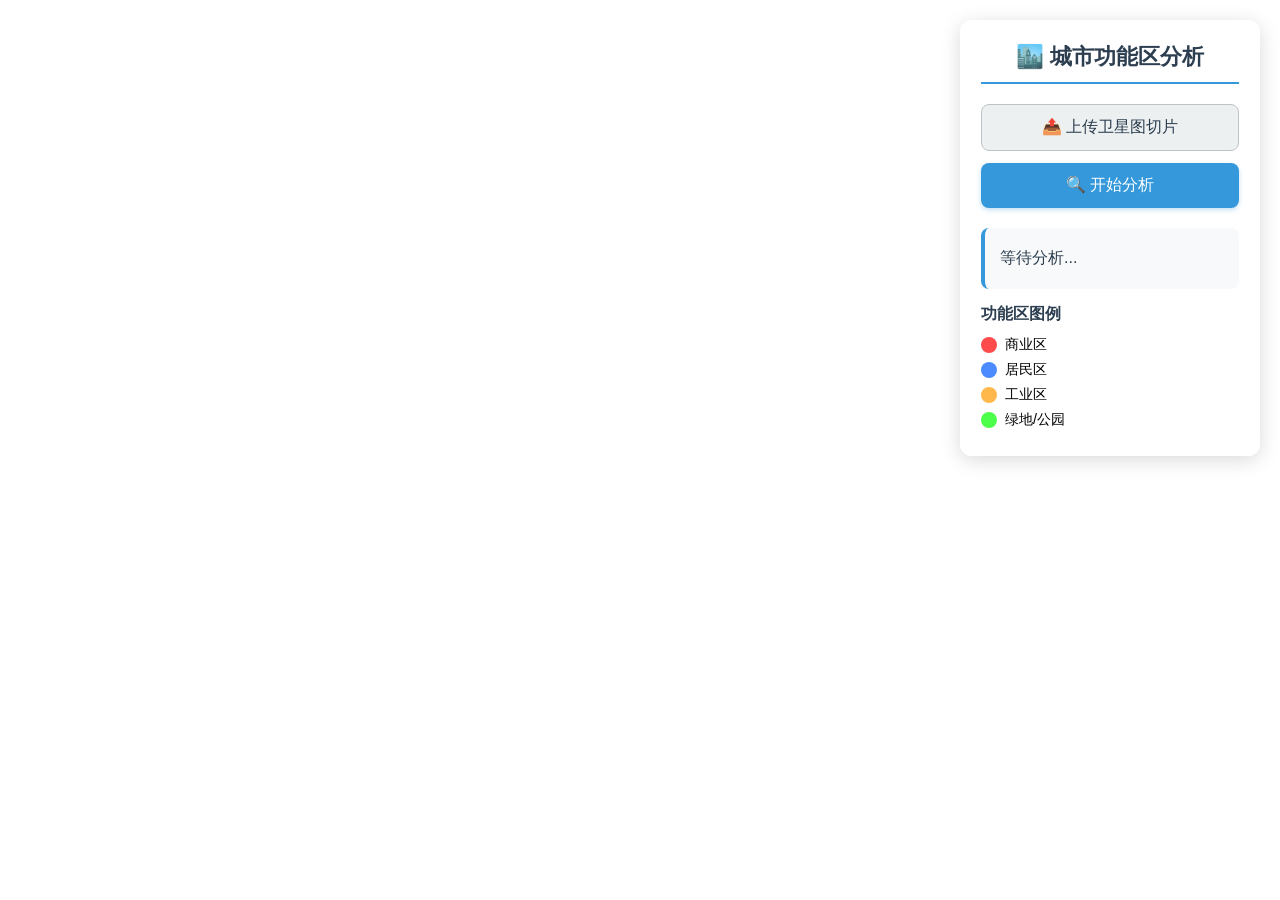
==== frontend/index.html @ c12bce89 "first commit" ====
<!DOCTYPE html>
<html lang="zh-CN">
<head>
    <meta charset="UTF-8">
    <meta name="viewport" content="width=device-width, initial-scale=1.0">
    <title>城市功能区智能分析平台 | 边缘智能应用挑战赛</title>
    <link rel="stylesheet" href="static/style.css">
    <script type="text/javascript">
        window._AMapSecurityConfig = {
            securityJsCode: 'bebb398cc520664a53327fec85caf582', 
        };
    </script>
    <script src="https://webapi.amap.com/maps?v=2.0&key=6a39c425bcd9f2ff13fb1485a2d04b0e"></script>
</head>
<body>
    <div id="container"></div>
    
    <div class="control-panel">
        <h2>🏙️ 城市功能区分析</h2>
        <div class="upload-area">
            <label for="imageUpload" class="upload-btn">📤 上传卫星图切片</label>
            <input type="file" id="imageUpload" accept="image/*" style="display:none;">
            <button id="analyzeBtn" class="analyze-btn">🔍 开始分析</button>
        </div>
        <div id="result" class="result-box">
            <p>等待分析...</p>
        </div>
        <div class="legend">
            <h3>功能区图例</h3>
            <div><span class="color-dot" style="background:#FF4B4B;"></span> 商业区</div>
            <div><span class="color-dot" style="background:#4B8BFF;"></span> 居民区</div>
            <div><span class="color-dot" style="background:#FFB84B;"></span> 工业区</div>
            <div><span class="color-dot" style="background:#4BFF4B;"></span> 绿地/公园</div>
        </div>
    </div>

    <script src="static/script.js"></script>
</body>
</html>
---- frontend/static/style.css ----
* {
    margin: 0;
    padding: 0;
    box-sizing: border-box;
}

body, html {
    width: 100%;
    height: 100%;
    overflow: hidden;
    font-family: 'Segoe UI', 'Microsoft YaHei', sans-serif;
}

#container {
    width: 100%;
    height: 100%;
    position: absolute;
    top: 0;
    left: 0;
    z-index: 1;
}

.control-panel {
    position: absolute;
    top: 20px;
    right: 20px;
    width: 300px;
    background: rgba(255, 255, 255, 0.9);
    backdrop-filter: blur(10px);
    border-radius: 12px;
    padding: 20px;
    box-shadow: 0 4px 20px rgba(0,0,0,0.15);
    z-index: 10;
    border: 1px solid rgba(255,255,255,0.3);
}

.control-panel h2 {
    margin-bottom: 20px;
    color: #2c3e50;
    font-weight: 600;
    font-size: 1.4rem;
    text-align: center;
    border-bottom: 2px solid #3498db;
    padding-bottom: 10px;
}

.upload-area {
    display: flex;
    flex-direction: column;
    gap: 12px;
    margin-bottom: 20px;
}

.upload-btn, .analyze-btn {
    padding: 12px 16px;
    border: none;
    border-radius: 8px;
    font-size: 1rem;
    font-weight: 500;
    cursor: pointer;
    transition: all 0.3s ease;
    text-align: center;
}

.upload-btn {
    background-color: #ecf0f1;
    color: #2c3e50;
    border: 1px solid #bdc3c7;
}

.upload-btn:hover {
    background-color: #d5dbdb;
}

.analyze-btn {
    background-color: #3498db;
    color: white;
    box-shadow: 0 2px 5px rgba(52,152,219,0.3);
}

.analyze-btn:hover {
    background-color: #2980b9;
}

.result-box {
    background: #f8f9fa;
    border-radius: 8px;
    padding: 15px;
    margin: 15px 0;
    border-left: 4px solid #3498db;
}

.result-box p {
    margin: 5px 0;
    color: #2c3e50;
}

.legend {
    margin-top: 15px;
}

.legend h3 {
    font-size: 1rem;
    margin-bottom: 10px;
    color: #2c3e50;
}

.legend div {
    display: flex;
    align-items: center;
    margin-bottom: 6px;
    font-size: 0.9rem;
}

.color-dot {
    display: inline-block;
    width: 16px;
    height: 16px;
    border-radius: 50%;
    margin-right: 8px;
}
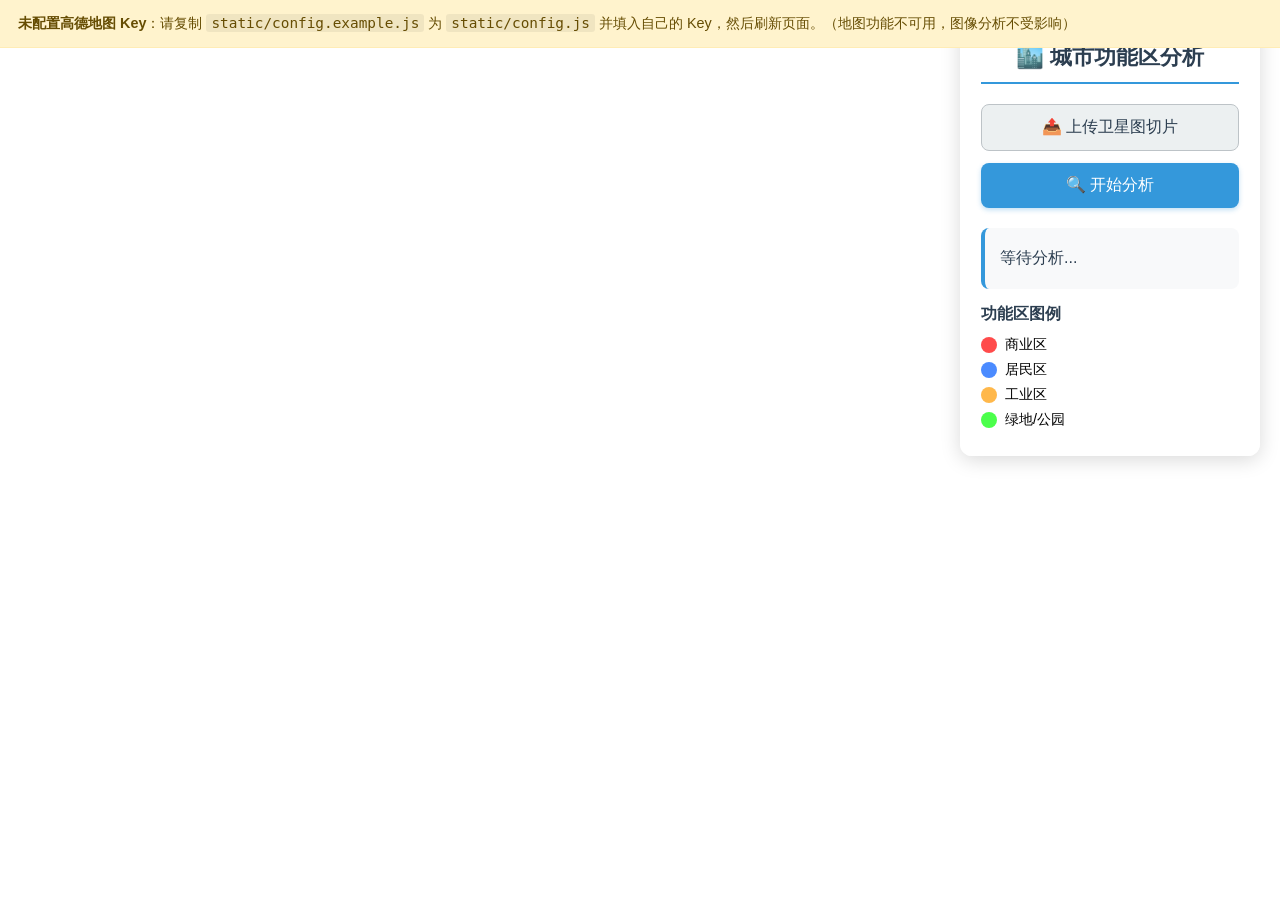
==== commit 7bc67ded: "修复 clone 失败、前端资源 404 与密钥泄露，如实标注后端缺失 此前仓库无法在 Windows 上 clone，且 clone 后前端与后端均不可用。  可交付性 - edge/model_q" ====
--- a/frontend/index.html
+++ b/frontend/index.html
@@ -5,14 +5,52 @@
     <meta name="viewport" content="width=device-width, initial-scale=1.0">
     <title>城市功能区智能分析平台 | 边缘智能应用挑战赛</title>
     <link rel="stylesheet" href="static/style.css">
-    <script type="text/javascript">
-        window._AMapSecurityConfig = {
-            securityJsCode: 'bebb398cc520664a53327fec85caf582', 
+
+    <!-- 高德地图 Key 不再硬编码在本文件中。
+         请复制 static/config.example.js 为 static/config.js 并填入自己的 Key。
+         config.js 已加入 .gitignore，不会被提交。 -->
+    <script src="static/config.js" onerror="window.__AMAP_CONFIG_MISSING__ = true;"></script>
+    <script>
+    (function () {
+        function warn(html) {
+            var show = function () {
+                var box = document.getElementById('map-warning');
+                if (box) { box.innerHTML = html; box.style.display = 'block'; }
+            };
+            if (document.readyState === 'loading') {
+                document.addEventListener('DOMContentLoaded', show);
+            } else {
+                show();
+            }
+        }
+
+        var cfg = window.AMAP_CONFIG || {};
+        if (!cfg.key) {
+            window.__AMAP_CONFIG_MISSING__ = true;
+            warn('<strong>未配置高德地图 Key</strong>：请复制 <code>static/config.example.js</code> ' +
+                 '为 <code>static/config.js</code> 并填入自己的 Key，然后刷新页面。' +
+                 '（地图功能不可用，图像分析不受影响）');
+            return;
+        }
+
+        if (cfg.securityJsCode) {
+            window._AMapSecurityConfig = { securityJsCode: cfg.securityJsCode };
+        }
+
+        var s = document.createElement('script');
+        s.src = 'https://webapi.amap.com/maps?v=2.0&key=' + encodeURIComponent(cfg.key);
+        s.onerror = function () {
+            warn('<strong>高德地图脚本加载失败</strong>：请检查网络连接或 Key 是否有效。');
         };
+        s.onload = function () {
+            if (typeof window.initAMapApp === 'function') { window.initAMapApp(); }
+        };
+        document.head.appendChild(s);
+    })();
     </script>
-    <script src="https://webapi.amap.com/maps?v=2.0&key=6a39c425bcd9f2ff13fb1485a2d04b0e"></script>
 </head>
 <body>
+    <div id="map-warning" class="map-warning" style="display:none;"></div>
     <div id="container"></div>
     
     <div class="control-panel">
@@ -34,6 +72,7 @@
         </div>
     </div>
 
-    <script src="static/script.js"></script>
+    <!-- 文件名是 scripts.js（带 s）。旧版本误引用为 script.js，导致整份交互逻辑 404。 -->
+    <script src="static/scripts.js"></script>
 </body>
-</html>+</html>
--- a/frontend/static/style.css
+++ b/frontend/static/style.css
@@ -118,4 +118,25 @@
     height: 16px;
     border-radius: 50%;
     margin-right: 8px;
+}
+
+/* 未配置高德地图 Key / 地图脚本加载失败时的提示条 */
+.map-warning {
+    position: absolute;
+    top: 0;
+    left: 0;
+    right: 0;
+    z-index: 1000;
+    padding: 12px 18px;
+    background: #fff3cd;
+    color: #664d03;
+    border-bottom: 1px solid #ffecb5;
+    font-size: 0.9rem;
+    line-height: 1.6;
+}
+
+.map-warning code {
+    background: rgba(0, 0, 0, 0.06);
+    padding: 1px 5px;
+    border-radius: 3px;
 }
